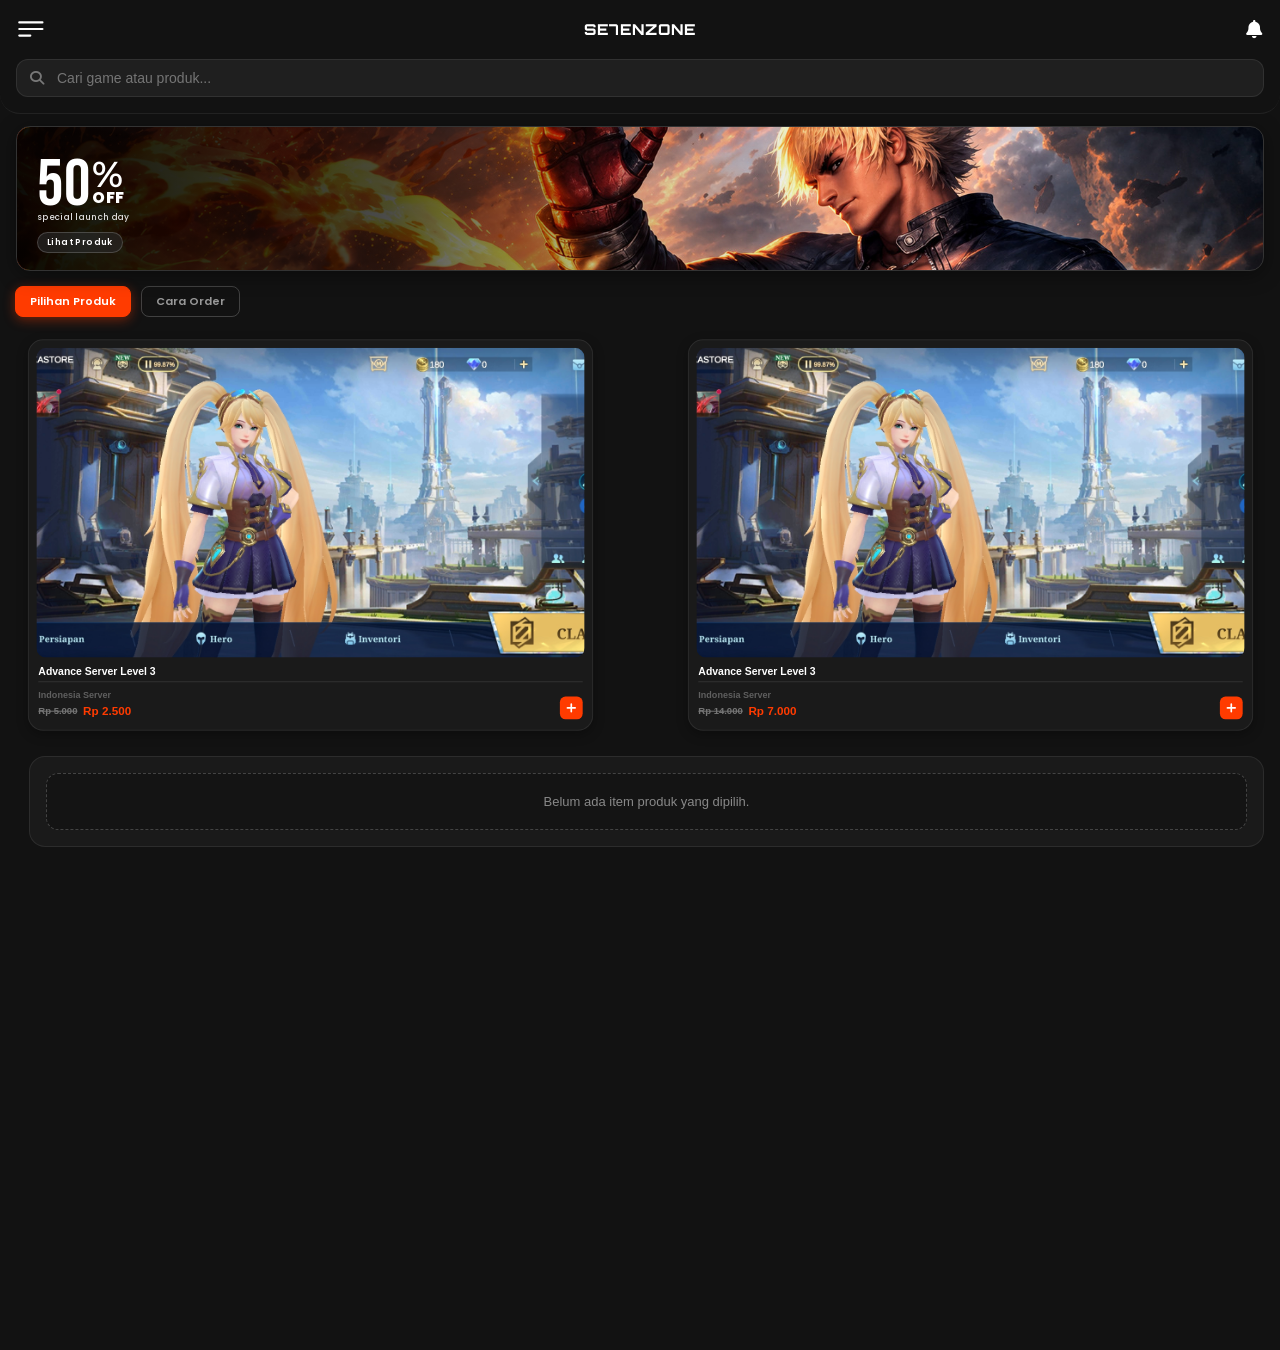
==== index.html @ 85c30677 "Update index.html" ====
<!DOCTYPE html>
<html lang="id">
<head>
    <meta charset="UTF-8">
    <meta name="viewport" content="width=device-width, initial-scale=1.0, maximum-scale=1.0, user-scalable=no">
    <title>SE7ENZONE</title>
    <link rel="stylesheet" href="style.css">
    <!-- FontAwesome hanya untuk ikon lonceng -->
    <link rel="stylesheet" href="https://cdnjs.cloudflare.com/ajax/libs/font-awesome/6.4.0/css/all.min.css">
    <link href="https://fonts.googleapis.com/css2?family=Orbitron:wght@600;800&display=swap" rel="stylesheet">
    <link rel="preconnect" href="https://fonts.googleapis.com">
    <link rel="preconnect" href="https://fonts.gstatic.com" crossorigin>
    <link href="https://fonts.googleapis.com/css2?family=Bebas+Neue&family=Poppins:wght@400;600;700;800&family=Montserrat:wght@500;600&display=swap" rel="stylesheet">
</head>
<body>

    <!-- Header Sticky -->
    <header class="header">
        <div style="display: flex; align-items: center; justify-content: space-between; width: 100%;">
        <!-- Ikon Garis Tiga Kustom -->
        <button class="custom-menu-btn" aria-label="Menu">
            <span class="line line-1"></span>
            <span class="line line-2"></span>
            <span class="line line-3"></span>
        </button>
        
        <!-- Judul Logo (opsional jika ingin ditaruh tengah, atau biarkan sesuai kode lama min) -->
            <span style="font-family: 'Orbitron', sans-serif; font-weight: 800; font-size: 15px; color: #ffffff; letter-spacing: 1px;">SE7ENZONE</span>
        
        <!-- Ikon Lonceng Notifikasi Kustom -->
            <a href="notifikasi.html" class="nav-icon-btn" aria-label="Notifikasi">
            <i class="fa-solid fa-bell"></i>
            </a>
        </div>

        <!-- Ikon Kolom Search Kustom -->
        <div class="search-container" style="margin-top: 12px; width: 100%; position: relative;">
            <i class="fa-solid fa-magnifying-glass" style="position: absolute; left: 14px; top: 50%; transform: translateY(-50%); color: #777777; font-size: 14px;"></i>
            <input type="text" placeholder="Cari game atau produk..." style="width: 100%; background-color: rgba(255, 255, 255, 0.06); border: 1px solid rgba(255, 255, 255, 0.08); border-radius: 12px; padding: 10px 14px 10px 40px; color: #ffffff; font-size: 14px; outline: none;">
        </div>
    </header>

        <!-- Bagian Banner Flash Sale Presisi Ala PixelLab -->
        <section class="flash-sale-section">
            <div class="flash-sale-banner">
                <div class="flash-left-content">
                    <div class="flash-sale-group">
                        <!-- Angka 30 Besar di Kiri -->
                        <span class="font-bebas">50</span>
                        <!-- Kolom Kanan untuk % dan OFF yang bertumpuk -->
                        <div class="flash-right-stack">
                            <span class="font-lemonmilk">%</span>
                            <span class="font-poppins-extrabold">OFF</span>
                        </div>
                    </div>
                    <div class="flash-sale-subtitle">special launch day</div>
                    <!-- Tombol Mungil Estetik Tanpa Panah -->
                    <a href="#" class="flash-action-btn">Lihat Produk</a>
                </div>
            </div>
        </section>

    <!-- Kumpulan Tombol Navigasi Kategori (Posisi di Kiri) -->
<div class="store-nav-tabs">
    <button class="nav-tab-btn active" onclick="switchTab(event, 'produk-section')">Pilihan Produk</button>
    <button class="nav-tab-btn" onclick="switchTab(event, 'order-section')">Cara Order</button>
</div>

<!-- Konten Tab Produk -->
<div id="produk-section" class="tab-content active-content">
    
    <!-- CARD PRODUK 1 -->
    <div class="product-single-container">
        <div class="product-card">
            <div class="product-img-wrapper">
                <img src="produk_sbg.jpg" alt="Produk">
            </div>
            <div class="product-info">
                <div class="product-title">Advance Server Level 3</div>
                <div class="product-support-text">Indonesia Server</div>
                <div class="product-bottom-row">
                    <div class="product-price-wrapper">
                        <span class="product-price-old">Rp 5.000</span>
                        <span class="product-price-current">Rp 2.500</span>
                    </div>
                    <button class="cart-btn">
                        <svg style="width: 14px; height: 14px; stroke: #ffffff;" viewBox="0 0 24 24" fill="none" stroke-width="3" stroke-linecap="round" stroke-linejoin="round">
                            <line x1="12" y1="5" x2="12" y2="19"></line>
                            <line x1="5" y1="12" x2="19" y2="12"></line>
                        </svg>
                    </button>
                </div>
            </div>
        </div>
    </div>

    <!-- CARD PRODUK 2 -->
    <div class="product-single-container">
        <div class="product-card">
            <div class="product-img-wrapper">
                <img src="produk_sbg.jpg" alt="Produk">
            </div>
            <div class="product-info">
                <div class="product-title">Advance Server Level 3</div>
                <div class="product-support-text">Indonesia Server</div>
                <div class="product-bottom-row">
                    <div class="product-price-wrapper">
                        <span class="product-price-old">Rp 14.000</span>
                        <span class="product-price-current">Rp 7.000</span>
                    </div>
                    <button class="cart-btn">
                        <svg style="width: 14px; height: 14px; stroke: #ffffff;" viewBox="0 0 24 24" fill="none" stroke-width="3" stroke-linecap="round" stroke-linejoin="round">
                            <line x1="12" y1="5" x2="12" y2="19"></line>
                            <line x1="5" y1="12" x2="19" y2="12"></line>
                        </svg>
                    </button>
                </div>
            </div>
        </div>
    </div>

      <!-- TEMPEL KARTU PEMBAYARAN DI SINI -->
     <div class="payment-card-container">
        <div id="paymentProductSlot" class="payment-slot-empty">
           <span>Belum ada item produk yang dipilih.</span>
        </div>
    </div>
 </div>
    
<div id="order-section" class="tab-content">
    <!-- Masukkan panduan cara order atau FAQ Moonton di sini -->
    <p style="color: #aaa; font-size: 12px; padding: 10px 0;">Panduan cara order dan login akun game...</p>
</div>
             
 <!-- BOTTOM SHEET KOSONGAN -->
    <div id="productBottomSheet" class="bottom-sheet">
    <div class="bottom-sheet-content">
        <div class="sheet-handle"></div>
        
            <!-- 1. Foto Utama Besar di Atas (Rasio 16:9) -->
            <div class="product-main-container">
                <img id="sheetMainImg" src="" alt="Foto Utama" class="product-main-img">
            </div>

            <!-- 2. Wadah Thumbnail Foto Kecil di Bawah -->
            <div id="sheetThumbnailsContainer" class="product-thumbs-container"></div>

            <!-- 3. Wadah Teks Detail Produk (Judul, Harga, dan Ulasan) -->
            <div class="sheet-details-container">
                <span id="sheetProductCategory" class="sheet-category"></span>
                <h3 id="sheetProductTitle" class="sheet-title"></h3>
                <div class="sheet-price-review-row">
                    <div class="sheet-price-wrapper">
                        <span id="sheetPriceCurrent" class="sheet-price-current"></span>
                        <span id="sheetPriceOld" class="sheet-price-old"></span>
                    </div>
                    <div class="sheet-review-wrapper">
                        <span class="sheet-star">★</span>
                        <span id="sheetRating" class="sheet-rating">4.9</span>
                        <span id="sheetReviewCount" class="sheet-review-count">(10K+ Review)</span>
                    </div>
                </div>
        
            <!-- Garis Pembatas -->
            <div class="product-divider"></div>

            <!-- Teks Deskripsi Produk -->
            <div class="sheet-description-container">
                <h4 class="sheet-desc-title">Deskripsi Produk</h4>
                <p id="sheetDescription" class="sheet-desc-text"></p>
            </div>
                 <button id="sheetAddToCartBtn" class="sheet-add-btn">CHECKOUT</button>
            </div>
        </div>
    </div>

    <script src="script.js"></script>
</body>
</html>
---- style.css ----
* {
    margin: 0;
    padding: 0;
    box-sizing: border-box;
    -webkit-tap-highlight-color: transparent;
}

body {
    background-color: #121212;
    min-height: 150vh;
}

/* Header Sticky dengan Border Tipis di Bawah */
.header {
    background-color: #121212;
    padding: 12px 16px 16px 16px;
    position: sticky;
    top: 0;
    z-index: 1000;
    border-bottom: 1px solid #222222;
    border-radius: 0 0 20px 20px;
    box-shadow: none;
}

/* Tombol Menu Garis Tiga (Kustom Tipis & Jarak Pas) */
.custom-menu-btn {
    background: transparent;
    border: none;
    cursor: pointer;
    padding: 4px 2px;
    display: flex;
    flex-direction: column;
    justify-content: space-between; /* Jarak antar garis otomatis lebih renggang */
    width: 26px;
    height: 22px; /* Tinggi kontainer disesuaikan agar tidak mepet */
    transform: scale(1.1); /* <-- Tambahkan baris ini untuk memperbesar ukuran ikon secara keseluruhan */
    transform-origin: left center; /* Menjaga posisi ikon tetap rapi di sebelah kiri */
}
.custom-menu-btn:active {
    opacity: 0.6;
}
.custom-menu-btn:active .line-1,
.custom-menu-btn:active .line-2,
.custom-menu-btn:active .line-3 {
    background-color: #ff3b00 !important;
}

/* Ketebalan garis dibuat tipis dan elegan */
.custom-menu-btn .line {
    display: block;
    height: 2.1px; 
    background-color: #ffffff;
    border-radius: 2px;
    transition: background-color 0.2s;
}

/* Garis 1 & 2 panjangnya sama penuh */
.custom-menu-btn .line-1,
.custom-menu-btn .line-2 {
    width: 23px; 
}

/* Garis 3 lebih pendek (setengahnya) */
.custom-menu-btn .line-3 {
    width: 12px; 
}

.custom-menu-btn:hover .line {
    background-color: #ff6600;
}

/* Ikon Lonceng di Kanan */
.nav-icon-btn {
    background: transparent;
    border: none;
    color: #ffffff;
    font-size: 18.5px;
    cursor: pointer;
    padding: 8px;
    margin-right: -6px;
    display: flex;
    align-items: center;
    justify-content: center;
    transition: color 0.2s;
    text-decoration: none;
}
.nav-icon-btn:active {
    opacity: 0.6;
    background-color: transparent; /* Pastikan background tetap transparan tanpa kotak abu-abu */
    color: #ff3b00 !important;
}

.nav-icon-btn:hover {
    color: #ff6600;
}

/* Efek saat search diklik */
.search-container input:focus {
    border-color: #ff6600 !important;
}

/* Gaya untuk tombol kembali di halaman khusus */
.nav-back-btn {
    background: transparent;
    border: none;
    color: #ffffff;
    font-size: 18.5px;
    cursor: pointer;
    padding: 8px;
    margin-left: -6px;
    display: flex;
    align-items: center;
    justify-content: center;
    transition: color 0.2s, opacity 0.2s;
    text-decoration: none;
}

.nav-back-btn:active {
    opacity: 0.6;
}

/* ==========================================================
   BANNER FLASH SALE PRESISI TINGGI ALA PIXELLAB
   ========================================================== */

.flash-sale-section {
    padding: 12px 16px;
    background-color: #121212;
}

.flash-sale-banner {
    position: relative;
    background-image: url('gskof_vhd.jpg');
    background-size: cover; 
    background-position: 82% 18%; 
    border: 1px solid #333333;
    border-radius: 14px;
    overflow: hidden;
    height: 145px;
    display: flex;
    align-items: center;
    box-shadow: 0 4px 20px rgba(0, 0, 0, 0.4);
    padding: 0 16px;
}

/* Efek Background Hitam Halus ditarik lebih ke kiri */
.flash-sale-banner::before {
    content: '';
    position: absolute;
    inset: 0;
    background: linear-gradient(90deg, 
        rgba(0, 0, 0, 0.95) 0%, 
        rgba(0, 0, 0, 0.7) 30%, 
        rgba(0, 0, 0, 0.15) 50%, 
        transparent 70%
    );
    z-index: 1;
}

/* Konten Teks di Sebelah Kiri Banner */
.flash-left-content {
    display: flex;
    flex-direction: column;
    justify-content: center;
    z-index: 2;
}

/* Grup Angka 30 dan Simbol % OFF */
.flash-sale-group {
    display: flex;
    align-items: flex-start;
    line-height: 1;
}

/* Gaya Teks Diskon "30" */
.font-bebas {
    font-family: 'Bebas Neue', sans-serif;
    font-size: 66px;
    color: #ffffff;
    letter-spacing: 1px;
    margin-left: 4px;
    position: relative;
    top: 10px;
}

/* Wadah Tumpukan % dan OFF di Kanan Angka 30 */
.flash-right-stack {
    display: flex;
    flex-direction: column;
    margin-left: 1px;
    justify-content: flex-start;
}

.font-lemonmilk {
    font-family: 'Montserrat', sans-serif;
    font-weight: 600;
    font-size: 36px;
    color: #ffffff;
    line-height: 0.9;
    position: relative;
    top: 15px;
}

.font-poppins-extrabold {
    font-family: 'Poppins', sans-serif;
    font-weight: 800;
    font-size: 16px;
    color: #ffffff;
    letter-spacing: 0.5px;
    position: relative;
    top: 15px;
}

.flash-sale-subtitle {
    font-family: 'Poppins', sans-serif;
    font-size: 8.5px;
    font-weight: 500;
    color: #e0e0e0;
    text-transform: lowercase;
    margin-top: 2px;
    margin-bottom: 8px;
    letter-spacing: 0.3px;
    margin-left: 4px;
}

/* Tombol Aksi: Minimalis, Kecil, dan Estetik Tanpa Panah */
.flash-action-btn {
    display: inline-flex;
    align-items: center;
    justify-content: center;
    background-color: rgba(40, 40, 40, 0.65);
    backdrop-filter: blur(4px);
    -webkit-backdrop-filter: blur(4px);
    border: 1px solid rgba(255, 255, 255, 0.18);
    color: #ffffff;
    font-family: 'Poppins', sans-serif;
    font-size: 8.5px;
    font-weight: 600;
    padding: 3px 9px;
    border-radius: 15px;
    text-decoration: none;
    transition: all 0.2s ease;
    width: fit-content;
    letter-spacing: 0.4px;
    margin-left: 4px;
}

.flash-action-btn:active {
    background-color: rgba(60, 60, 60, 0.85);
    transform: scale(0.96);
}

/* Animasi Background Hidup: Halus, Minimalis, Tidak Terlalu Jauh Gesernya */
@keyframes livingBackgroundOnly {
    0% {
        background-position: right 0px bottom -20px; /* Posisi dasar stabil di bawah */
        filter: brightness(1) contrast(1);
    }
    30% {
        background-position: right -1px bottom -19px; /* Geser tipis banget ke kanan & sedikit turun */
        filter: brightness(1.08) contrast(1.03);
    }
    60% {
        background-position: right 0px bottom -17px; /* Geser tipis banget ke atas */
        filter: brightness(1.04) contrast(1.01);
    }
    100% {
        background-position: right 0px bottom -20px; /* Kembali ke posisi semula dengan mulus */
        filter: brightness(1) contrast(1);
    }
}

/* Terapkan animasi HANYA pada background banner */
.flash-sale-banner {
    animation: livingBackgroundOnly 8s ease-in-out infinite; /* Durasi diperlambat jadi 8 detik biar makin anggun & halus */
}

/* KUNCI MATI TOTAL SEMUA TEKS DAN TOMBOL DI DALAMNYA */
.flash-sale-group,
.flash-sale-subtitle,
.flash-action-btn {
    animation: none !important;
    transform: none !important;
    position: relative;
    z-index: 2;
}

/* ========================================== */
/* GAYA TOMBOL NAVIGASI TAB KATEGORI (BARU)    */
/* ========================================== */

/* Container Tombol Navigasi Tab */
.store-nav-tabs {
    display: flex;
    gap: 10px;
    justify-content: flex-start;
    margin-top: 3px;
    margin-bottom: 12px;
    width: 100%;
    padding-left: 15px; /* Supaya sejajar rapi dengan banner */
}

/* Gaya Dasar Tombol (Mode Off - Bersih Seketika Tanpa Sisa Bayangan) */
.nav-tab-btn {
    background-color: transparent;
    border: 1px solid rgba(255, 255, 255, 0.2);
    color: #999999;
    font-family: 'Poppins', sans-serif;
    font-size: 11px;
    font-weight: 600;
    padding: 6px 14px;
    border-radius: 8px;
    cursor: pointer;
    box-shadow: none;
    /* Kita matikan transisi warna/background saat off agar langsung bersih seketika */
    transition: none; 
}

/* Gaya Tombol Saat Aktif (Warna Merah Cabai Menyala) */
.nav-tab-btn.active {
    background-color: #ff3b00; /* Merah cabai pekat */
    color: #ffffff;            /* Teks putih bersih */
    border: 1px solid #ff3b00; /* Border merah cabai tegas */
    box-shadow: 0 3px 12px rgba(255, 59, 0, 0.4); /* Efek glow */
    /* Berikan sedikit transisi halus HANYA saat tombolnya di-klik aktif */
    transition: background-color 0.2s ease, border-color 0.2s ease, box-shadow 0.2s ease;
}

/* Pengaturan Konten Tab (Sembunyikan yang tidak aktif) */
.tab-content {
    display: none;
    opacity: 0;
    transition: opacity 0.3s ease-in-out;
    padding-left: 13px; /* Supaya teks kontennya sejajar rapi */
}

.tab-content.active-content {
    display: block;
    opacity: 1;
}

/* ================================================= */
/* DESAIN 1 CARD PRODUK TUNGGAL (BERSIH & RAPI)       */
/* ================================================= */

/* Wadah card tunggal di sisi kiri */
.product-single-container {
    padding: 0;
    width: 47%;
    box-sizing: border-box;
    transform: scale(0.95);
}

/* Menggeser khusus card produk kedua ke kiri */
.product-single-container:nth-child(2) {
    position: relative;
    right: 12px;
}

#produk-section {
    display: flex;
    flex-wrap: wrap;
    justify-content: space-between;
}

/* Desain Utama Card */
.product-card {
    background-color: #1a1a1a;
    border: 1px solid rgba(255, 255, 255, 0.08);
    border-radius: 16px;
    overflow: hidden;
    display: flex;
    flex-direction: column;
    box-shadow: 0 4px 12px rgba(0, 0, 0, 0.3);
}

/* Pembungkus Gambar dengan Celah di Atas, Kiri, Kanan */
.product-img-wrapper {
    position: relative;
    width: 100%;
    aspect-ratio: 16 / 9;
    padding: 8px 8px 0 8px;
    box-sizing: border-box;
}

.product-img-wrapper img {
    width: 100%;
    height: 100%;
    object-fit: cover;
    border-radius: 10px;
}

/* Area Teks & Tombol di Bawah */
.product-info {
    padding: 8px 10px 11px 10px;
    display: flex;
    flex-direction: column;
    gap: 4px;
}

/* Judul Produk (Font Standar Sistem & Tidak Tebal) */
.product-title {
    font-family: -apple-system, BlinkMacSystemFont, "Segoe UI", Roboto, Helvetica, Arial, sans-serif;
    font-size: 11px;
    font-weight: 655;
    color: #ffffff;
    white-space: nowrap;
    overflow: hidden;
    text-overflow: ellipsis;
    /* Tambahan kode pembatas seperlunya: */
    padding-bottom: 5px;
    border-bottom: 1px solid rgba(255, 255, 255, 0.1);
}

.product-support-text {
    font-family: -apple-system, BlinkMacSystemFont, "Segoe UI", Roboto, Helvetica, Arial, sans-serif;
    font-size: 9.5px;
    font-weight: 555;
    color: rgba(255, 255, 255, 0.3);
    margin-top: 4px;
    margin-bottom: -3px;
}

/* Harga Coret & Harga Diskon */
.product-price-wrapper {
    display: flex;
    align-items: center;
    gap: 6px;
    margin-top: 6px;
}

.product-price-old {
    font-family: -apple-system, BlinkMacSystemFont, "Segoe UI", Roboto, Helvetica, Arial, sans-serif;
    font-size: 10px;
    color: #ffffff !important;
    opacity: 0.4;
    text-decoration: line-through;
    font-weight: 555;
}

.product-price-current {
    font-family: -apple-system, BlinkMacSystemFont, "Segoe UI", Roboto, Helvetica, Arial, sans-serif;
    font-size: 12.3px;
    font-weight: 655;
    color: #ff3b00;
}

/* --- Tombol Plus (+) & Tata Letak Bawah --- */
.product-bottom-row {
    display: flex;
    align-items: center;
    justify-content: space-between;
    margin-top: -5px;
}

.cart-btn {
    background-color: #ff3b00; /* Warna merah cabai SE7ENZONE */
    border: none;
    border-radius: 6px;
    width: 24px;
    height: 24px;
    display: flex;
    align-items: center;
    justify-content: center;
    cursor: pointer;
    padding: 0;
}

.cart-btn:active {
    transform: scale(0.92);
}

/* --- BACKDROP GELAP BLUR HALUS & BOTTOM SHEET KOSONGAN --- */
.bottom-sheet {
    position: fixed;
    top: 0;
    left: 0;
    width: 100%;
    height: 100%;
    background-color: rgba(0, 0, 0, 0.5);
    backdrop-filter: blur(4px);
    -webkit-backdrop-filter: blur(4px);
    z-index: 9999;
    
    display: flex;
    align-items: flex-end;
    visibility: hidden;
    opacity: 0;
    transition: opacity 0.3s ease, visibility 0.3s ease;
}

.bottom-sheet.active {
    visibility: visible;
    opacity: 1;
}

.bottom-sheet-content {
    width: 100%;
    max-height: 85vh;
    background-color: #1a1a1a;
    border-top-left-radius: 20px;
    border-top-right-radius: 20px;
    padding: 16px 20px 30px 20px;
    box-sizing: border-box;
    box-shadow: 0 -5px 20px rgba(0, 0, 0, 0.5);
    
    transform: translateY(100%);
    transition: transform 0.3s cubic-bezier(0.1, 0.9, 0.2, 1);
}

.bottom-sheet.active .bottom-sheet-content {
    transform: translateY(0);
}

.sheet-handle {
    width: 40px;
    height: 4px;
    background-color: rgba(255, 255, 255, 0.3);
    border-radius: 2px;
    margin: 0 auto 16px auto;
}

/* --- CSS GALERI FOTO BOTTOM SHEET --- */

/* Wadah Foto Utama Besar (Rasio 16:9) */
.product-main-container {
    width: 100%;
    aspect-ratio: 16 / 9;
    border-radius: 12px;
    overflow: hidden;
    background-color: #121212;
    margin-bottom: 12px;
}

.product-main-img {
    width: 100%;
    height: 100%;
    object-fit: cover;
    display: block;
}

/* Wadah Deretan Thumbnail Kecil di Bawah */
.product-thumbs-container {
    display: flex;
    gap: 6px;
    overflow-x: auto;
    padding-bottom: 4px;
}

/* Styling Tombol Thumbnail Kecil (Persegi 1:1) */
.thumb-img {
    width: 55px;
    height: 55px;
    aspect-ratio: 1 / 1;
    border-radius: 8px;
    object-fit: cover;
    cursor: pointer;
    opacity: 0.6;
    border: 2px solid transparent;
    transition: all 0.2s ease;
    background-color: #121212;
    flex-shrink: 0;
}

/* Efek Ketika Thumbnail Dipilih/Aktif */
.thumb-img.active {
    opacity: 1;
    border: 1.5px solid #ff3b00;
}

/* --- CSS DETAIL PRODUK DI BOTTOM SHEET --- */
.sheet-details-container {
    margin-top: 10px;
    font-family: -apple-system, BlinkMacSystemFont, "Segoe UI", Roboto, Helvetica, Arial, sans-serif;
}

.sheet-category {
    font-size: 12px;
    color: #888888;
    opacity: 0.5;
    font-weight: 525;
    display: block;
    margin-bottom: 4px;
}

.sheet-title {
    font-size: 16px;
    font-weight: 600;
    color: #ffffff;
    margin: 0 0 8px 0;
    line-height: 1.3;
}

.sheet-price-review-row {
    display: flex;
    justify-content: space-between;
    align-items: center;
    margin-top: 5px;
}

.sheet-price-wrapper {
    display: flex;
    align-items: center;
    gap: 8px;
}

.sheet-price-current {
    font-size: 16px;
    font-weight: 700;
    color: #ff3b00;
}

.sheet-price-old {
    font-size: 12px;
    color: #888888;
    opacity: 0.5;
    text-decoration: line-through;
    font-weight: 600;
}

.sheet-review-wrapper {
    display: flex;
    align-items: center;
    gap: 4px;
}

.sheet-star {
    color: #ffc107;
    font-size: 14px;
    display: inline-flex;
    align-items: center;
    position: relative; /* KUNCI UTAMA */
    top: -1.5px;          /* Menggeser ikon bintang ke atas (bisa dicoba -1px atau -2px) */
}

.sheet-rating {
    font-size: 13px;
    font-weight: 600;
    color: #ffffff;
    line-height: 1;
}

.sheet-review-count {
    font-size: 12px;
    color: #888888;
    font-weight: 500;
    line-height: 1;
}

/* Garis Pembatas Pemisah Antara Informasi Produk dan Deskripsi */
.product-divider {
    width: 100%;
    height: 1px;
    background-color: rgba(255, 255, 255, 0.15); /* Garis abu-abu tipis transparan */
    margin: 14px 0; /* Jarak atas dan bawah garis */
}

/* Styling Kontainer Deskripsi Produk */
.sheet-description-container {
    margin-top: 14px;
}

.sheet-desc-title {
    font-size: 14px;
    font-weight: 600;
    color: #ffffff;
    margin-bottom: 6px;
}

.sheet-desc-text {
    font-size: 13px;
    color: #aaaaaa;
    line-height: 1.5;
}

/* Gaya untuk Tombol Tambahkan di Bottom Sheet */
.sheet-add-btn {
    display: block;
    width: 100%;
    margin-top: 16px;
    padding: 14px 20px;
    background-color: #ff3b00; /* Warna oranye khas TUMBASAKUN */
    color: #ffffff;
    font-size: 14px;
    font-weight: bold;
    text-align: center;
    border: none;
    border-radius: 12px;
    cursor: pointer;
    transition: background-color 0.2s ease, transform 0.1s ease;
}

.sheet-add-btn:active {
    transform: scale(0.98);
    background-color: #e03400;
}

/* Gaya Card Form Pembayaran */
.payment-card-container {
    width: calc(100% - 32px);
    margin: 16px auto 0 auto;
    padding: 16px;
    background-color: #1a1a1a;
    border-radius: 16px;
    border: 1px solid rgba(255, 255, 255, 0.08);
}

/* Kotak Kosong Bergaris Putus-putus */
.payment-slot-empty {
    width: 100%;
    padding: 20px 12px;
    border: 1.5px dashed rgba(255, 255, 255, 0.2);
    border-radius: 12px;
    text-align: center;
    color: #888888;
    font-size: 13px;
    background-color: rgba(0, 0, 0, 0.2);
    font-family: -apple-system, BlinkMacSystemFont, "Segoe UI", Roboto, Helvetica, Arial, sans-serif;
}
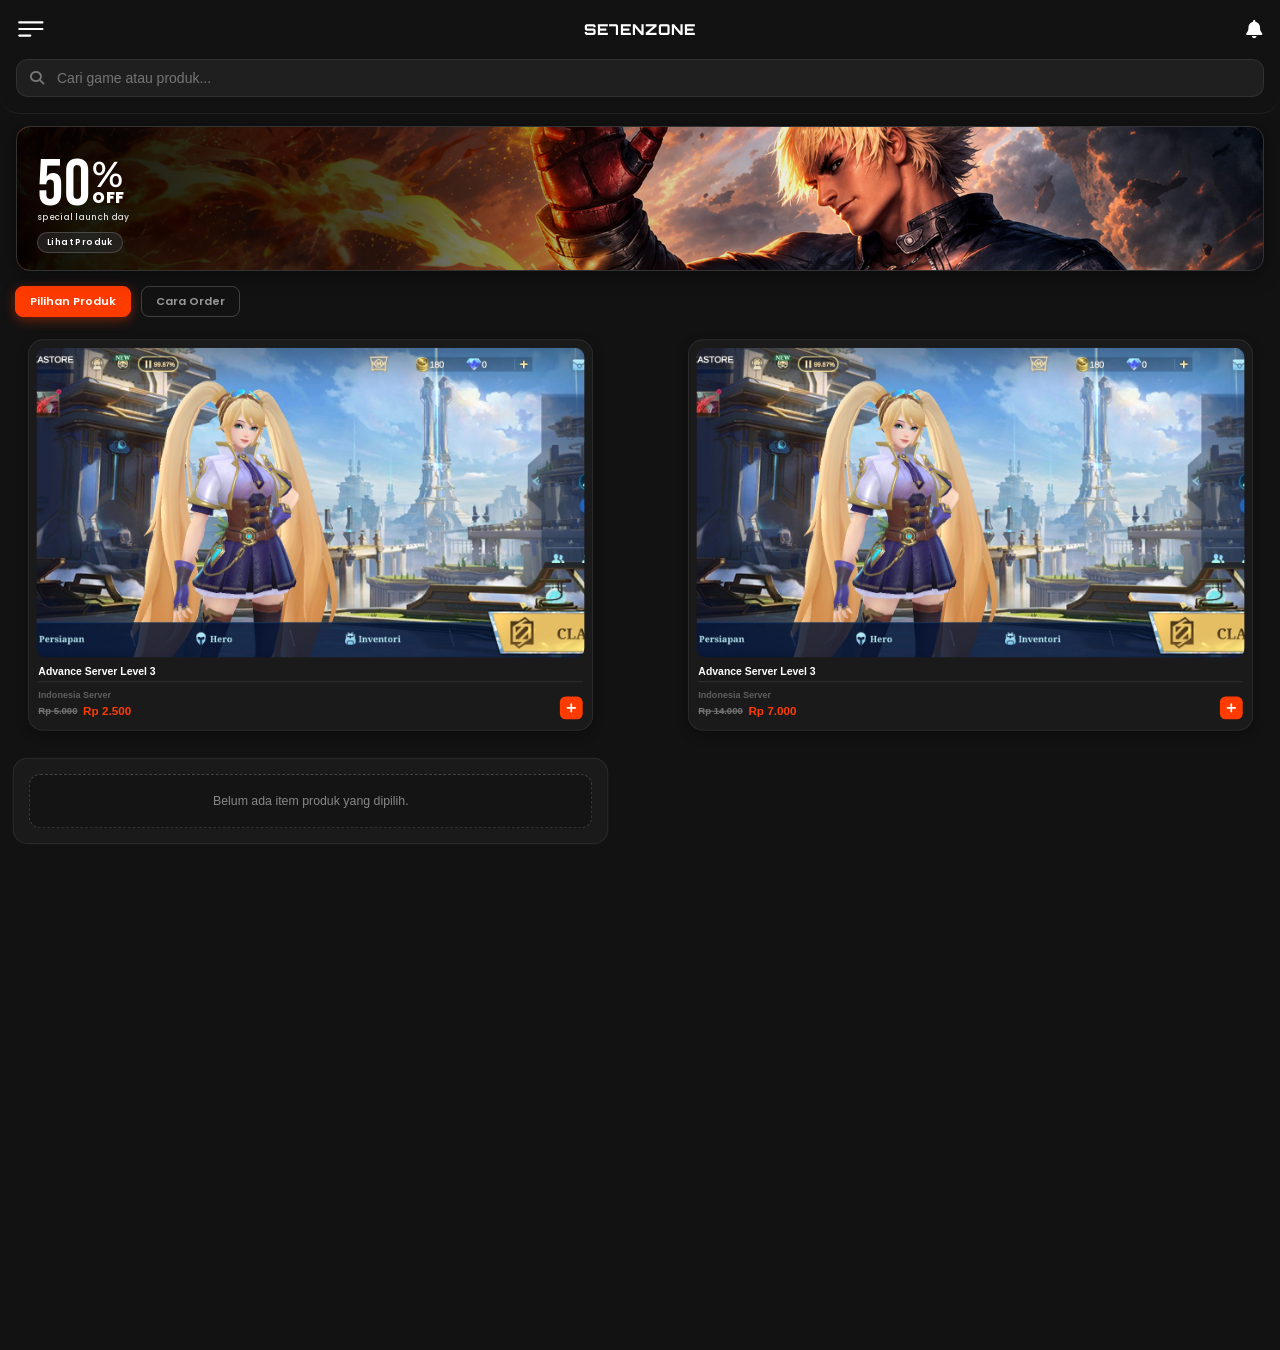
==== commit 59cb6985: "Update index.html" ====
--- a/index.html
+++ b/index.html
@@ -119,13 +119,15 @@
         </div>
     </div>
 
-      <!-- TEMPEL KARTU PEMBAYARAN DI SINI -->
-     <div class="payment-card-container">
-        <div id="paymentProductSlot" class="payment-slot-empty">
-           <span>Belum ada item produk yang dipilih.</span>
+            <!-- TEMPEL KARTU PEMBAYARAN DI SINI -->
+     <div class="product-single-container">
+         <div class="payment-card-container">
+            <div id="paymentProductSlot" class="payment-slot-empty">
+               <span>Belum ada item produk yang dipilih.</span>
+            </div>
         </div>
     </div>
- </div>
+</div>
     
 <div id="order-section" class="tab-content">
     <!-- Masukkan panduan cara order atau FAQ Moonton di sini -->
--- a/style.css
+++ b/style.css
@@ -697,12 +697,16 @@
 
 /* Gaya Card Form Pembayaran */
 .payment-card-container {
-    width: calc(100% - 32px);
-    margin: 16px auto 0 auto;
-    padding: 16px;
+    width: calc(100% + 32px) !important;
+    max-width: none !important;
+    margin-left: -16px !important;
+    margin-right: -16px !important;
+    margin-top: 16px !important;
+    padding: 16px !important;
     background-color: #1a1a1a;
     border-radius: 16px;
     border: 1px solid rgba(255, 255, 255, 0.08);
+    box-sizing: border-box !important;
 }
 
 /* Kotak Kosong Bergaris Putus-putus */
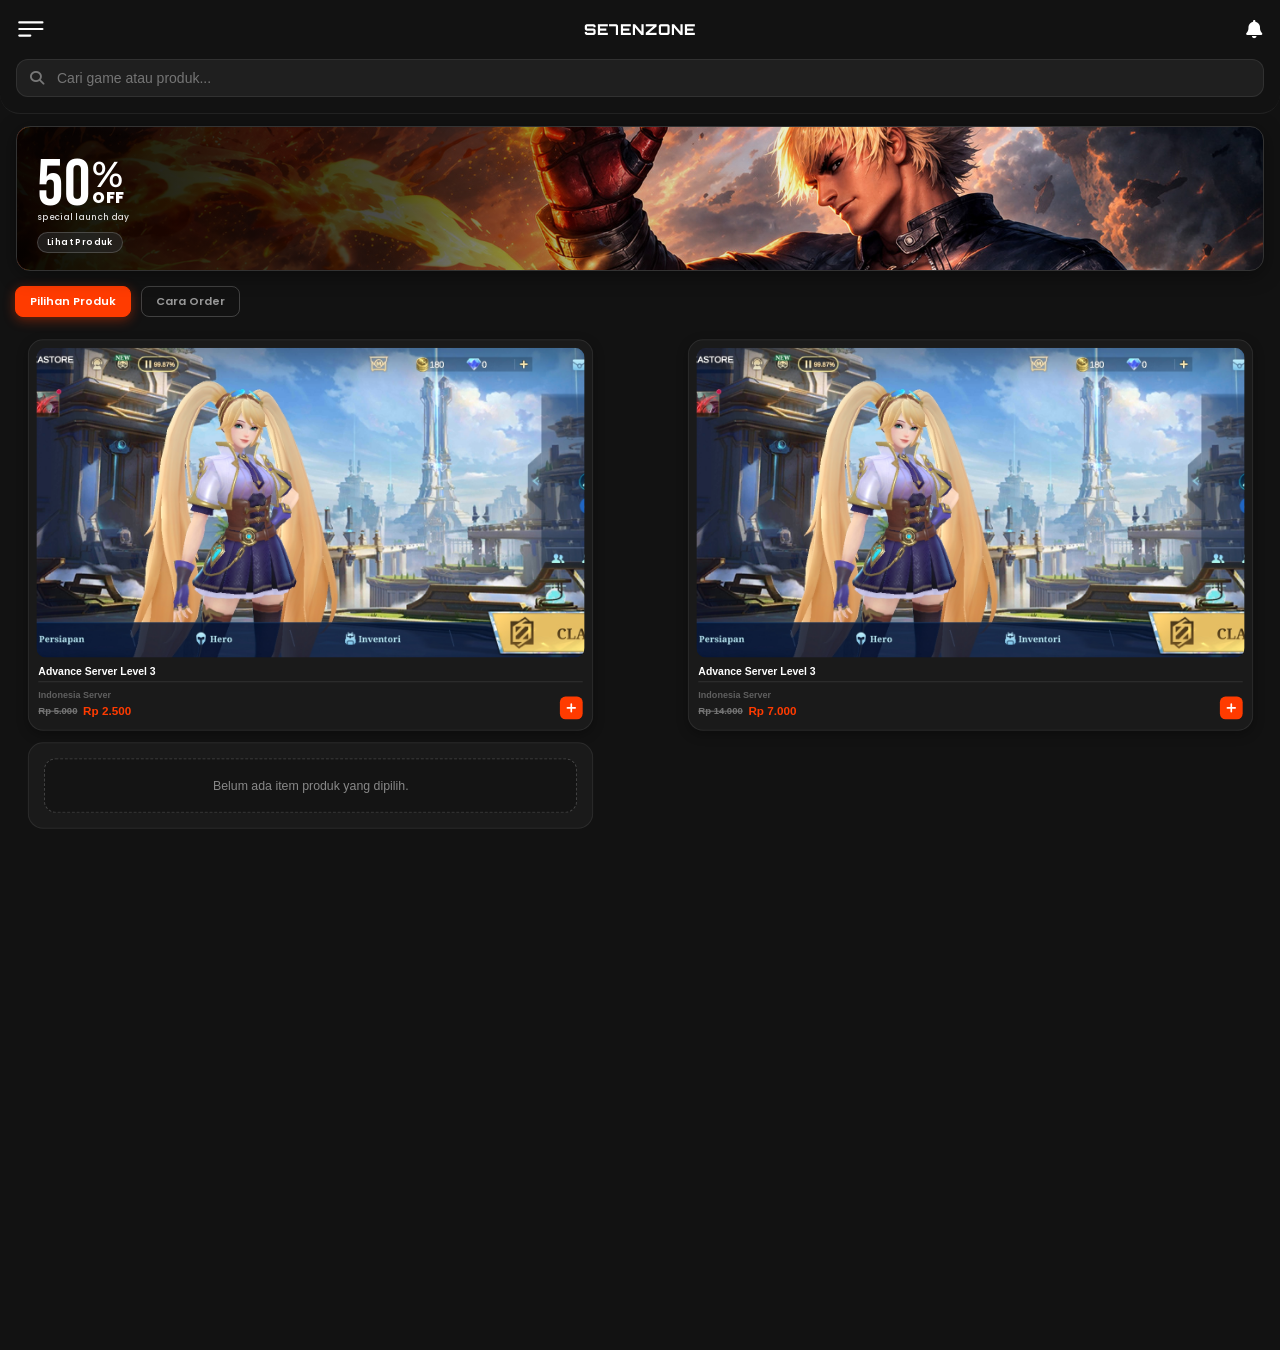
==== commit ac9c8e5b: "Update index.html" ====
--- a/index.html
+++ b/index.html
@@ -128,6 +128,7 @@
         </div>
     </div>
 </div>
+
     
 <div id="order-section" class="tab-content">
     <!-- Masukkan panduan cara order atau FAQ Moonton di sini -->
--- a/style.css
+++ b/style.css
@@ -697,16 +697,13 @@
 
 /* Gaya Card Form Pembayaran */
 .payment-card-container {
-    width: calc(100% + 32px) !important;
-    max-width: none !important;
-    margin-left: -16px !important;
-    margin-right: -16px !important;
-    margin-top: 16px !important;
-    padding: 16px !important;
+    width: 100%;
+    margin: 0;
+    padding: 16px;
     background-color: #1a1a1a;
     border-radius: 16px;
     border: 1px solid rgba(255, 255, 255, 0.08);
-    box-sizing: border-box !important;
+    box-sizing: border-box;
 }
 
 /* Kotak Kosong Bergaris Putus-putus */
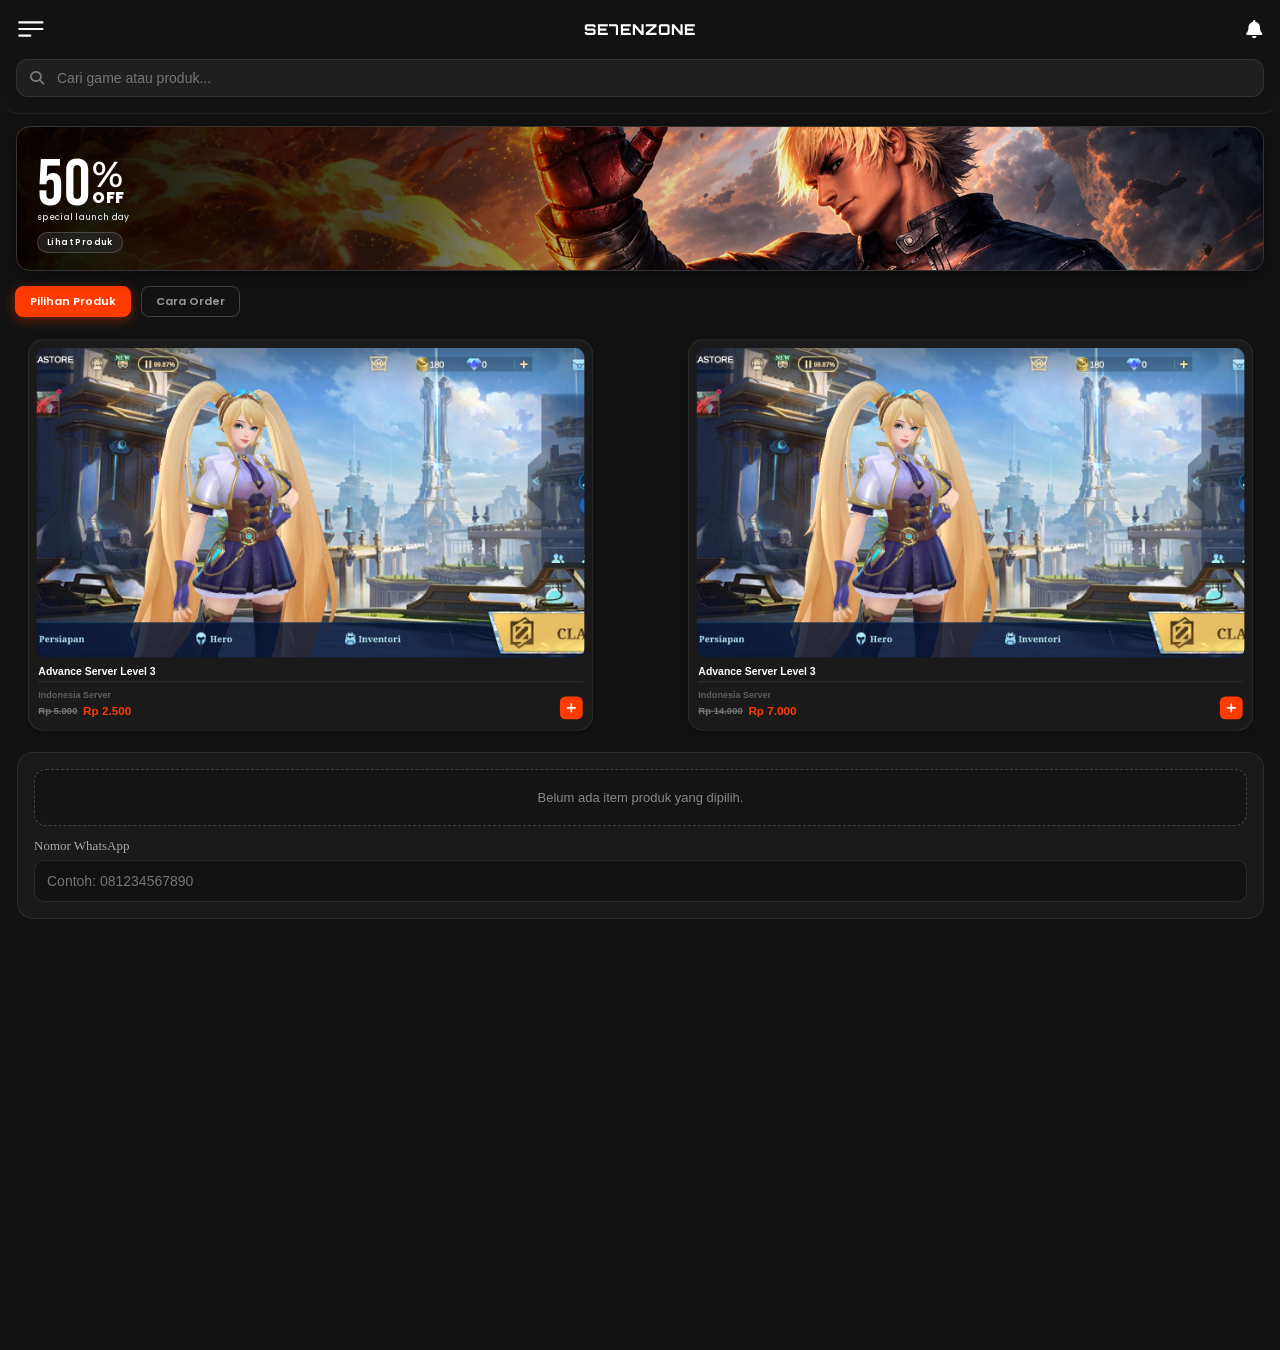
==== commit 276367e3: "Update index.html" ====
--- a/index.html
+++ b/index.html
@@ -125,6 +125,10 @@
             <div id="paymentProductSlot" class="payment-slot-empty">
                <span>Belum ada item produk yang dipilih.</span>
             </div>
+             <div class="whatsapp-input-container">
+             <label for="whatsapp-number">Nomor WhatsApp</label>
+             <input type="tel" id="whatsapp-number" placeholder="Contoh: 081234567890" />
+             </div>
         </div>
     </div>
 </div>
--- a/style.css
+++ b/style.css
@@ -699,13 +699,21 @@
 .payment-card-container {
     width: 100%;
     margin: 0;
+    margin-right: 12px;
     padding: 16px;
     background-color: #1a1a1a;
     border-radius: 16px;
     border: 1px solid rgba(255, 255, 255, 0.08);
     box-sizing: border-box;
 }
-
+/* Override agar card form pembayaran melebar penuh */
+#produk-section > .product-single-container:last-child {
+    width: 100% !important;
+    max-width: 100% !important;
+    transform: none !important;
+    margin: 12px 16px 0 4px !important; /* <-- Tambahkan persis baris ini */
+    box-sizing: border-box !important;
+}
 /* Kotak Kosong Bergaris Putus-putus */
 .payment-slot-empty {
     width: 100%;
@@ -718,4 +726,26 @@
     background-color: rgba(0, 0, 0, 0.2);
     font-family: -apple-system, BlinkMacSystemFont, "Segoe UI", Roboto, Helvetica, Arial, sans-serif;
 }
-
+/* Gaya untuk Kolom Input WhatsApp */
+.whatsapp-input-container {
+    margin-top: 12px;
+}
+
+.whatsapp-input-container label {
+    display: block;
+    font-size: 13px;
+    color: #aaaaaa;
+    margin-bottom: 6px;
+}
+
+.whatsapp-input-container input {
+    width: 100%;
+    padding: 12px;
+    background-color: #111111;
+    border: 1px solid rgba(255, 255, 255, 0.1);
+    border-radius: 10px;
+    color: #ffffff;
+    font-size: 14px;
+    box-sizing: border-box;
+}
+
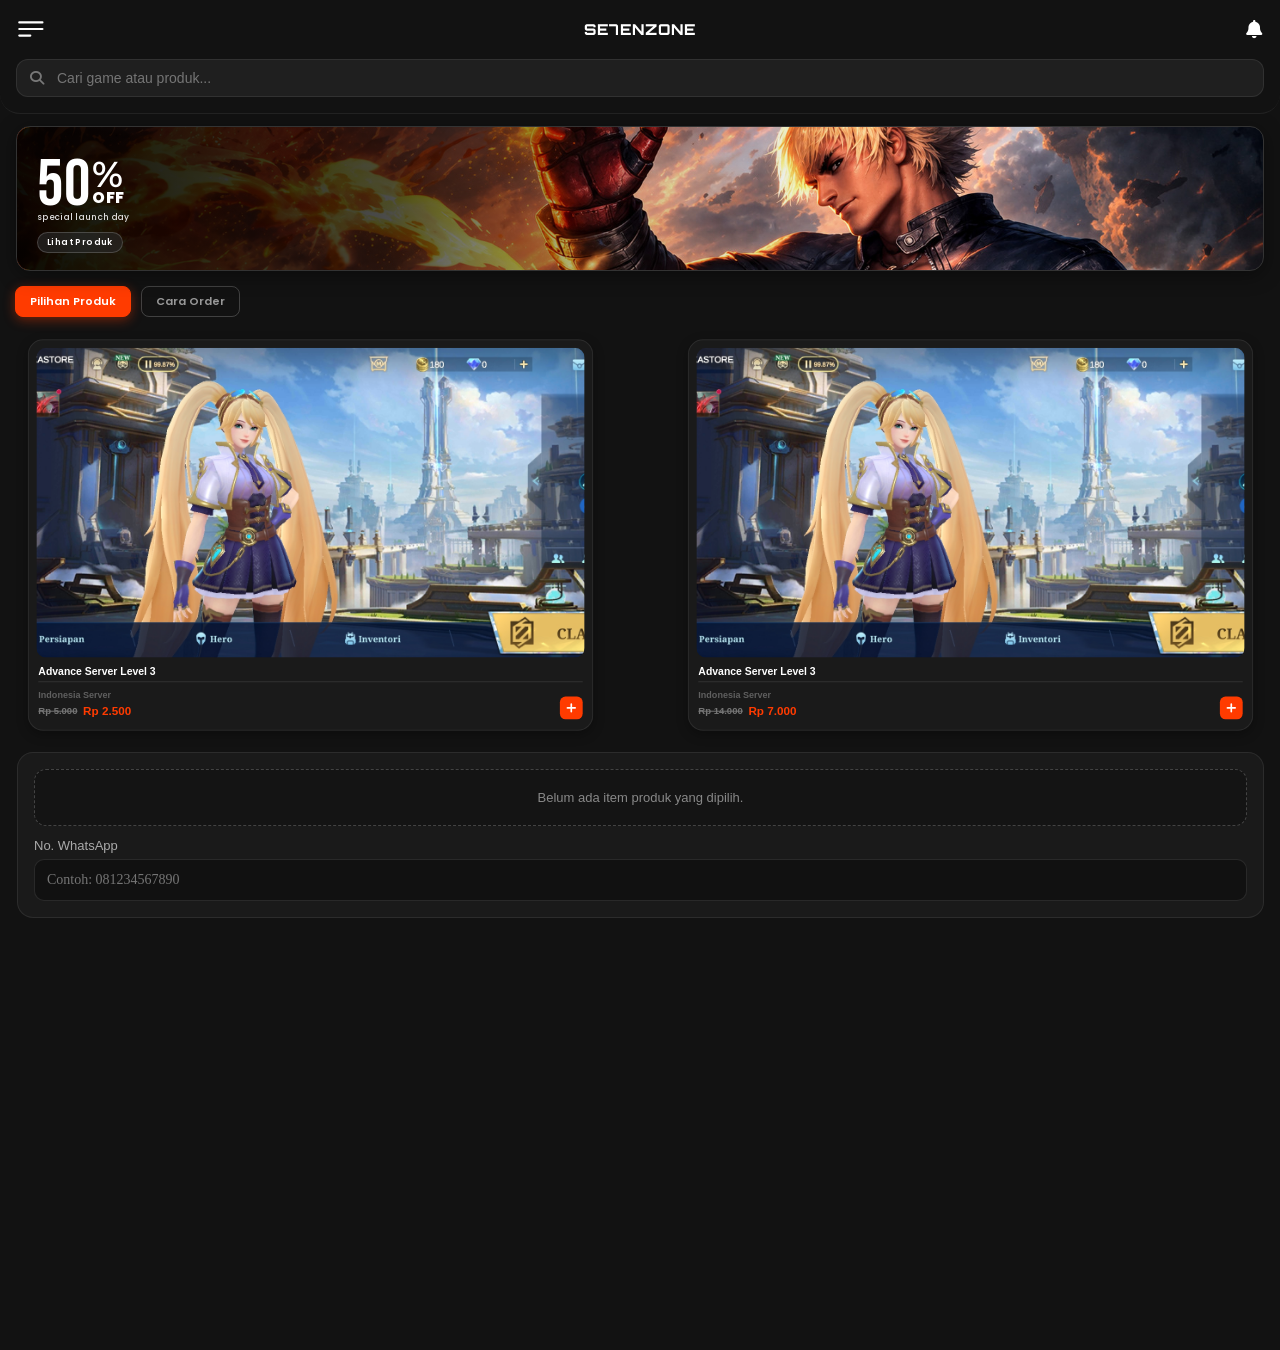
==== commit abff27bc: "Update index.html" ====
--- a/index.html
+++ b/index.html
@@ -126,7 +126,7 @@
                <span>Belum ada item produk yang dipilih.</span>
             </div>
              <div class="whatsapp-input-container">
-             <label for="whatsapp-number">Nomor WhatsApp</label>
+             <label for="whatsapp-number">No. WhatsApp</label>
              <input type="tel" id="whatsapp-number" placeholder="Contoh: 081234567890" />
              </div>
         </div>
--- a/style.css
+++ b/style.css
@@ -726,6 +726,7 @@
     background-color: rgba(0, 0, 0, 0.2);
     font-family: -apple-system, BlinkMacSystemFont, "Segoe UI", Roboto, Helvetica, Arial, sans-serif;
 }
+
 /* Gaya untuk Kolom Input WhatsApp */
 .whatsapp-input-container {
     margin-top: 12px;
@@ -736,6 +737,8 @@
     font-size: 13px;
     color: #aaaaaa;
     margin-bottom: 6px;
+    font-family: -apple-system, BlinkMacSystemFont, "Segoe UI", Roboto, Helvetica, Arial, sans-serif;
+    font-weight: 500;
 }
 
 .whatsapp-input-container input {
@@ -747,5 +750,11 @@
     color: #ffffff;
     font-size: 14px;
     box-sizing: border-box;
-}
-
+    font-family: inherit;
+}
+
+/* Saat kolom input dipencet/fokus */
+.whatsapp-input-container input:focus {
+    outline: none;
+    border-color: #ff3b00 !important;
+}
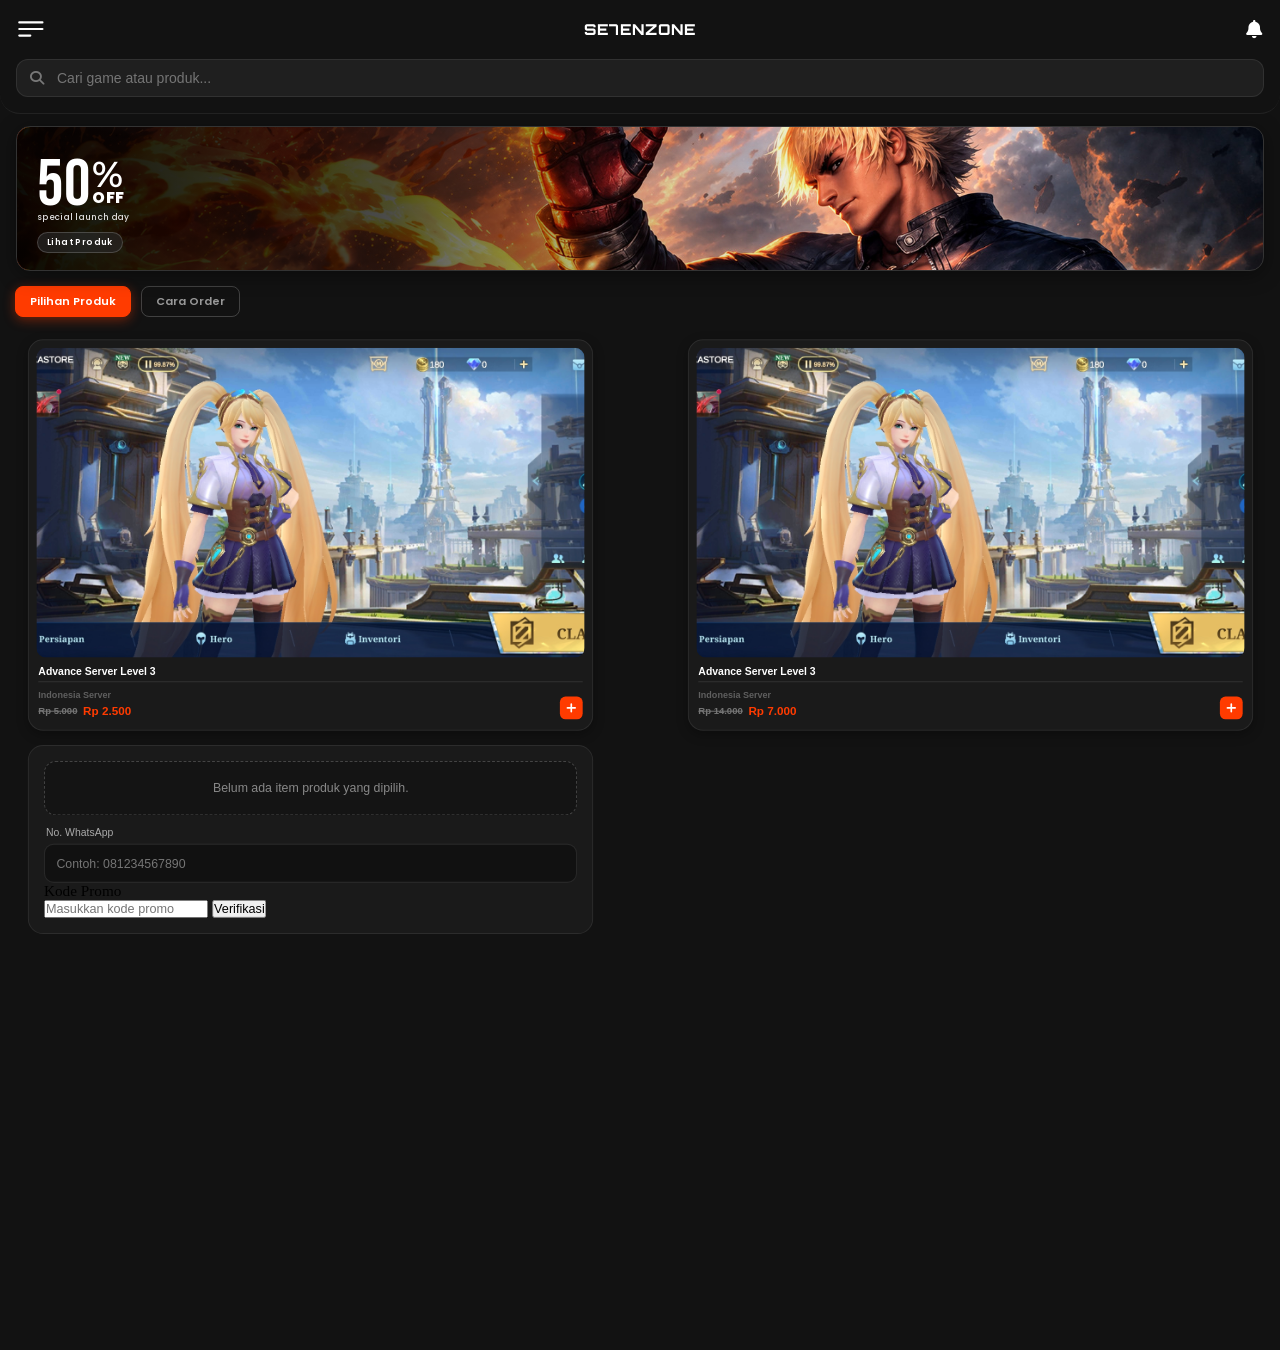
==== commit 5d83da41: "Update index.html" ====
--- a/index.html
+++ b/index.html
@@ -129,10 +129,17 @@
              <label for="whatsapp-number">No. WhatsApp</label>
              <input type="tel" id="whatsapp-number" placeholder="Contoh: 081234567890" />
              </div>
-        </div>
-    </div>
-</div>
+             <div class="promo-input-container">
+             <label for="promo-code">Kode Promo</label>
+             <div class="promo-flex-wrapper">
+             <input type="text" id="promo-code" placeholder="Masukkan kode promo" />
+             <button type="button" class="promo-btn">Verifikasi</button>
+             </div>
+          </div>
 
+      </div>
+   </div>
+    
     
 <div id="order-section" class="tab-content">
     <!-- Masukkan panduan cara order atau FAQ Moonton di sini -->
--- a/style.css
+++ b/style.css
@@ -734,27 +734,30 @@
 
 .whatsapp-input-container label {
     display: block;
-    font-size: 13px;
-    color: #aaaaaa;
-    margin-bottom: 6px;
-    font-family: -apple-system, BlinkMacSystemFont, "Segoe UI", Roboto, Helvetica, Arial, sans-serif;
-    font-weight: 500;
+    font-size: 11px !important; /* <-- Ukuran diperkecil dari 13px jadi 11px */
+    color: #aaaaaa !important;
+    margin-bottom: 6px !important;
+    padding-left: 2px !important;
+    font-family: -apple-system, BlinkMacSystemFont, "Segoe UI", Roboto, Helvetica, Arial, sans-serif !important;
+    font-style: normal !important;
+    font-weight: 525 !important;
 }
 
 .whatsapp-input-container input {
-    width: 100%;
-    padding: 12px;
-    background-color: #111111;
-    border: 1px solid rgba(255, 255, 255, 0.1);
-    border-radius: 10px;
-    color: #ffffff;
-    font-size: 14px;
-    box-sizing: border-box;
-    font-family: inherit;
+    width: 100% !important;
+    padding: 12px !important;
+    background-color: #111111 !important;
+    border: 1px solid rgba(255, 255, 255, 0.1) !important;
+    border-radius: 10px !important;
+    color: #ffffff !important;
+    font-size: 13px !important;
+    box-sizing: border-box !important;
+    font-family: -apple-system, BlinkMacSystemFont, "Segoe UI", Roboto, Helvetica, Arial, sans-serif !important; /* <-- Memaksa font standar di dalam kotak input */
+    font-style: normal !important;
 }
 
 /* Saat kolom input dipencet/fokus */
 .whatsapp-input-container input:focus {
-    outline: none;
+    outline: none !important;
     border-color: #ff3b00 !important;
 }
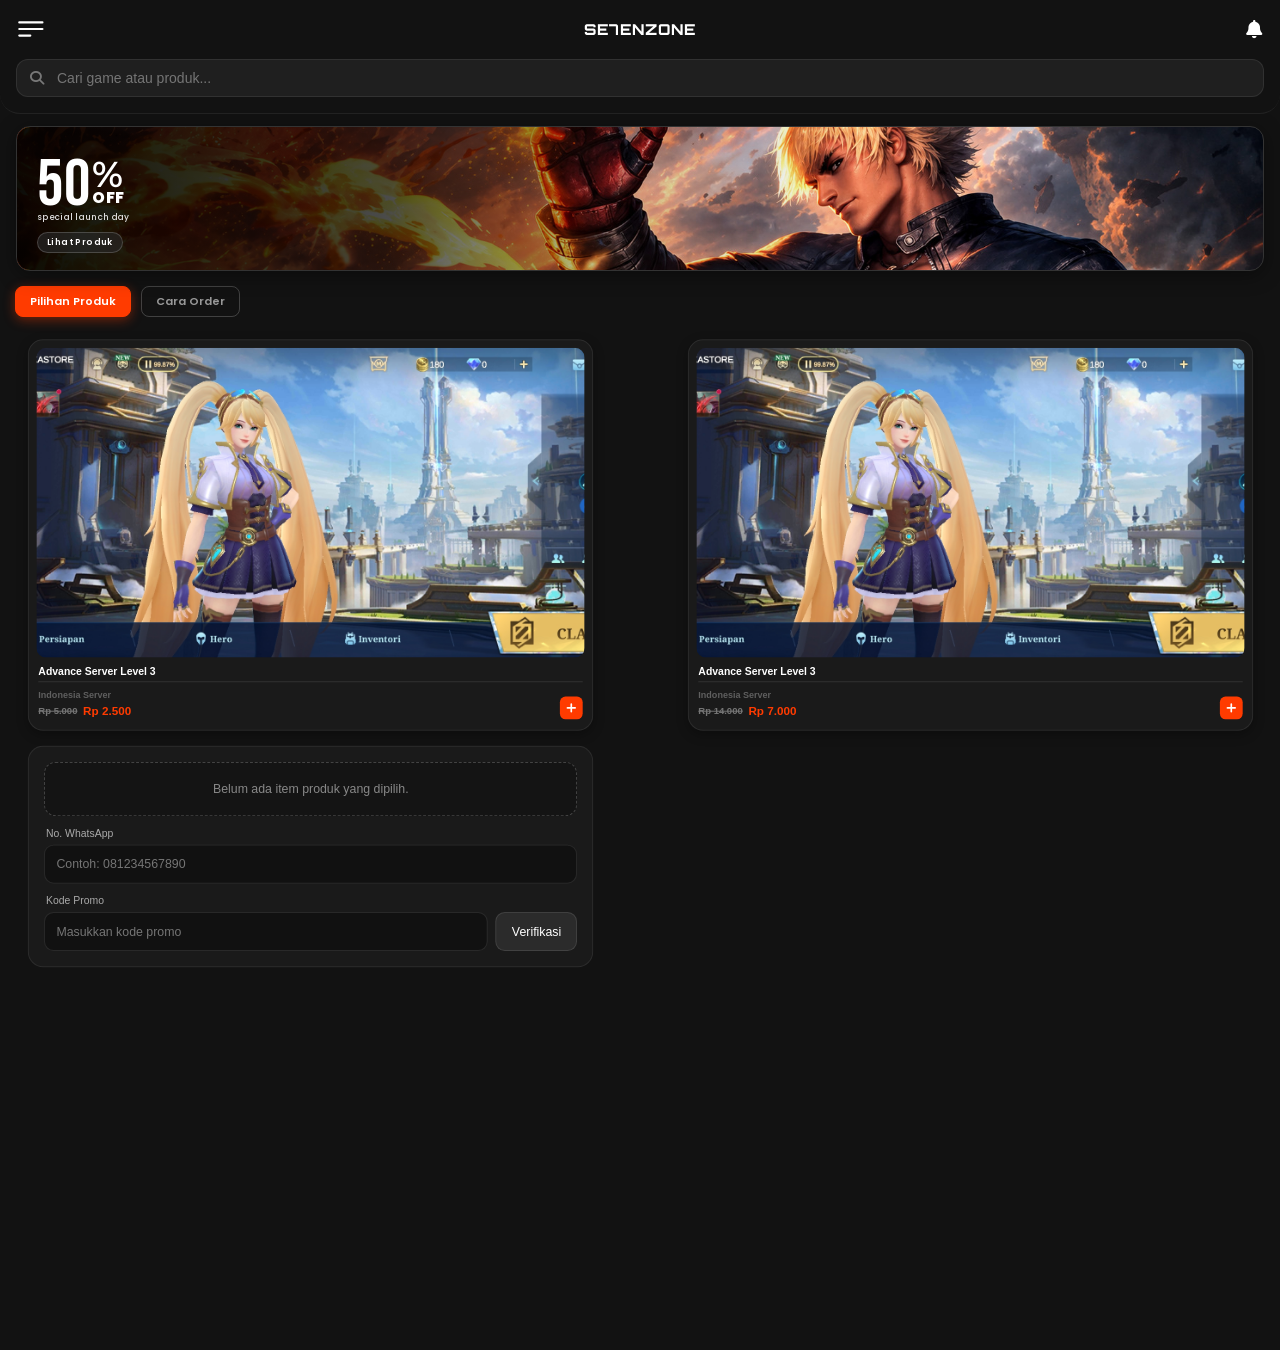
==== commit 62e67e89: "Update index.html" ====
--- a/index.html
+++ b/index.html
@@ -119,26 +119,27 @@
         </div>
     </div>
 
-            <!-- TEMPEL KARTU PEMBAYARAN DI SINI -->
-     <div class="product-single-container">
-         <div class="payment-card-container">
-            <div id="paymentProductSlot" class="payment-slot-empty">
-               <span>Belum ada item produk yang dipilih.</span>
+                    <!-- TEMPEL KARTU PEMBAYARAN DI SINI -->
+        <div class="product-single-container">
+            <div class="payment-card-container">
+                <div id="paymentProductSlot" class="payment-slot-empty">
+                    <span>Belum ada item produk yang dipilih.</span>
+                </div>
+                
+                <div class="whatsapp-input-container">
+                    <label for="whatsapp-number">No. WhatsApp</label>
+                    <input type="tel" id="whatsapp-number" placeholder="Contoh: 081234567890" />
+                </div>
+
+                <div class="promo-input-container">
+                    <label for="promo-code">Kode Promo</label>
+                    <div class="promo-flex-wrapper">
+                        <input type="text" id="promo-code" placeholder="Masukkan kode promo" />
+                        <button type="button" class="promo-btn">Verifikasi</button>
+                    </div>
+                </div>
             </div>
-             <div class="whatsapp-input-container">
-             <label for="whatsapp-number">No. WhatsApp</label>
-             <input type="tel" id="whatsapp-number" placeholder="Contoh: 081234567890" />
-             </div>
-             <div class="promo-input-container">
-             <label for="promo-code">Kode Promo</label>
-             <div class="promo-flex-wrapper">
-             <input type="text" id="promo-code" placeholder="Masukkan kode promo" />
-             <button type="button" class="promo-btn">Verifikasi</button>
-             </div>
-          </div>
-
-      </div>
-   </div>
+        </div>
     
     
 <div id="order-section" class="tab-content">
--- a/style.css
+++ b/style.css
@@ -761,3 +761,53 @@
     outline: none !important;
     border-color: #ff3b00 !important;
 }
+/* Gaya untuk Kolom Kode Promo & Tombol Verifikasi */
+.promo-input-container {
+    margin-top: 12px;
+}
+
+.promo-input-container label {
+    display: block;
+    font-size: 11px !important;
+    color: #aaaaaa !important;
+    margin-bottom: 6px !important;
+    padding-left: 2px !important;
+    font-family: -apple-system, BlinkMacSystemFont, "Segoe UI", Roboto, Helvetica, Arial, sans-serif !important;
+    font-style: normal !important;
+    font-weight: 525 !important;
+}
+
+.promo-flex-wrapper {
+    display: flex;
+    gap: 8px;
+}
+
+.promo-flex-wrapper input {
+    flex: 1;
+    padding: 12px !important;
+    background-color: #111111 !important;
+    border: 1px solid rgba(255, 255, 255, 0.1) !important;
+    border-radius: 10px !important;
+    color: #ffffff !important;
+    font-size: 13px !important;
+    box-sizing: border-box !important;
+    font-family: -apple-system, BlinkMacSystemFont, "Segoe UI", Roboto, Helvetica, Arial, sans-serif !important;
+}
+
+.promo-flex-wrapper input:focus {
+    outline: none !important;
+    border-color: #ff3b00 !important;
+}
+
+.promo-btn {
+    padding: 0 16px;
+    background-color: rgba(255, 255, 255, 0.08) !important;
+    border: 1px solid rgba(255, 255, 255, 0.1) !important;
+    border-radius: 10px !important;
+    color: #ffffff !important;
+    font-size: 13px !important;
+    font-weight: 500 !important;
+    font-family: -apple-system, BlinkMacSystemFont, "Segoe UI", Roboto, Helvetica, Arial, sans-serif !important;
+    cursor: pointer;
+    white-space: nowrap;
+}
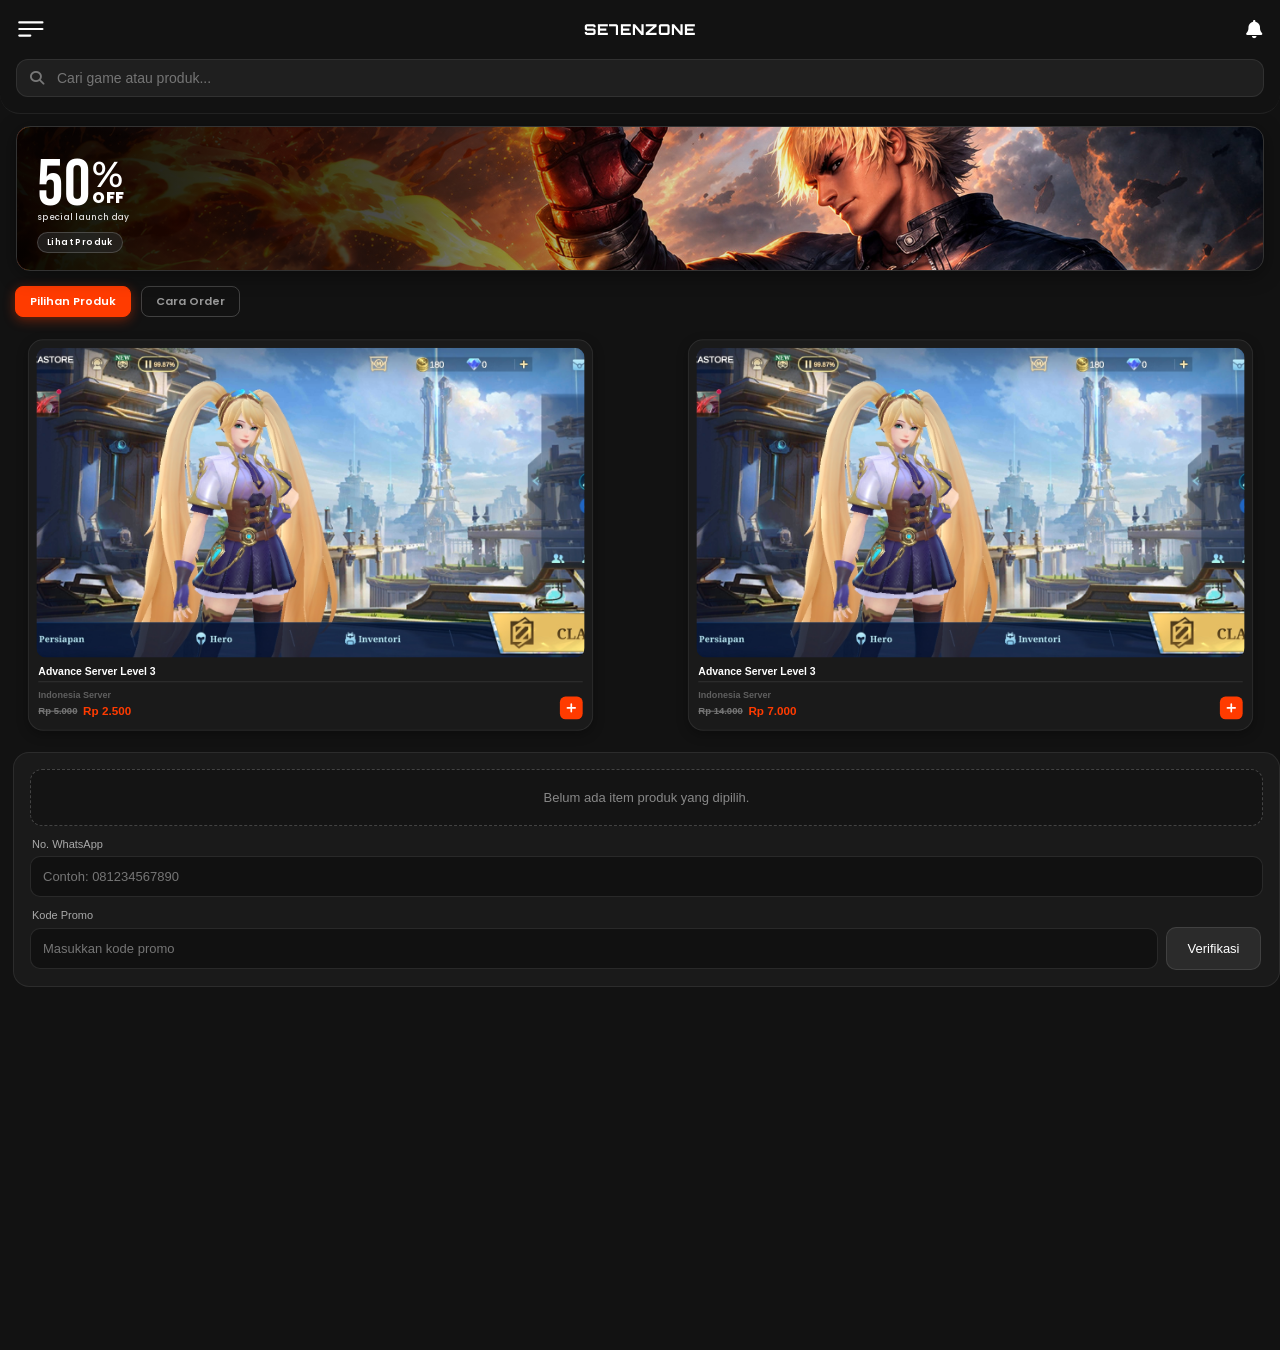
==== commit 5931c6fb: "Update index.html" ====
--- a/index.html
+++ b/index.html
@@ -24,7 +24,7 @@
             <span class="line line-3"></span>
         </button>
         
-        <!-- Judul Logo (opsional jika ingin ditaruh tengah, atau biarkan sesuai kode lama min) -->
+        <!-- Judul Logo -->
             <span style="font-family: 'Orbitron', sans-serif; font-weight: 800; font-size: 15px; color: #ffffff; letter-spacing: 1px;">SE7ENZONE</span>
         
         <!-- Ikon Lonceng Notifikasi Kustom -->
@@ -40,87 +40,87 @@
         </div>
     </header>
 
-        <!-- Bagian Banner Flash Sale Presisi Ala PixelLab -->
-        <section class="flash-sale-section">
-            <div class="flash-sale-banner">
-                <div class="flash-left-content">
-                    <div class="flash-sale-group">
-                        <!-- Angka 30 Besar di Kiri -->
-                        <span class="font-bebas">50</span>
-                        <!-- Kolom Kanan untuk % dan OFF yang bertumpuk -->
-                        <div class="flash-right-stack">
-                            <span class="font-lemonmilk">%</span>
-                            <span class="font-poppins-extrabold">OFF</span>
-                        </div>
+    <!-- Bagian Banner Flash Sale Presisi Ala PixelLab -->
+    <section class="flash-sale-section">
+        <div class="flash-sale-banner">
+            <div class="flash-left-content">
+                <div class="flash-sale-group">
+                    <!-- Angka 30 Besar di Kiri -->
+                    <span class="font-bebas">50</span>
+                    <!-- Kolom Kanan untuk % dan OFF yang bertumpuk -->
+                    <div class="flash-right-stack">
+                        <span class="font-lemonmilk">%</span>
+                        <span class="font-poppins-extrabold">OFF</span>
                     </div>
-                    <div class="flash-sale-subtitle">special launch day</div>
-                    <!-- Tombol Mungil Estetik Tanpa Panah -->
-                    <a href="#" class="flash-action-btn">Lihat Produk</a>
                 </div>
+                <div class="flash-sale-subtitle">special launch day</div>
+                <!-- Tombol Mungil Estetik Tanpa Panah -->
+                <a href="#" class="flash-action-btn">Lihat Produk</a>
             </div>
-        </section>
+        </div>
+    </section>
 
     <!-- Kumpulan Tombol Navigasi Kategori (Posisi di Kiri) -->
-<div class="store-nav-tabs">
-    <button class="nav-tab-btn active" onclick="switchTab(event, 'produk-section')">Pilihan Produk</button>
-    <button class="nav-tab-btn" onclick="switchTab(event, 'order-section')">Cara Order</button>
-</div>
+    <div class="store-nav-tabs">
+        <button class="nav-tab-btn active" onclick="switchTab(event, 'produk-section')">Pilihan Produk</button>
+        <button class="nav-tab-btn" onclick="switchTab(event, 'order-section')">Cara Order</button>
+    </div>
 
-<!-- Konten Tab Produk -->
-<div id="produk-section" class="tab-content active-content">
-    
-    <!-- CARD PRODUK 1 -->
-    <div class="product-single-container">
-        <div class="product-card">
-            <div class="product-img-wrapper">
-                <img src="produk_sbg.jpg" alt="Produk">
-            </div>
-            <div class="product-info">
-                <div class="product-title">Advance Server Level 3</div>
-                <div class="product-support-text">Indonesia Server</div>
-                <div class="product-bottom-row">
-                    <div class="product-price-wrapper">
-                        <span class="product-price-old">Rp 5.000</span>
-                        <span class="product-price-current">Rp 2.500</span>
+    <!-- Konten Tab Produk -->
+    <div id="produk-section" class="tab-content active-content">
+        
+        <!-- CARD PRODUK 1 -->
+        <div class="product-single-container">
+            <div class="product-card">
+                <div class="product-img-wrapper">
+                    <img src="produk_sbg.jpg" alt="Produk">
+                </div>
+                <div class="product-info">
+                    <div class="product-title">Advance Server Level 3</div>
+                    <div class="product-support-text">Indonesia Server</div>
+                    <div class="product-bottom-row">
+                        <div class="product-price-wrapper">
+                            <span class="product-price-old">Rp 5.000</span>
+                            <span class="product-price-current">Rp 2.500</span>
+                        </div>
+                        <button class="cart-btn">
+                            <svg style="width: 14px; height: 14px; stroke: #ffffff;" viewBox="0 0 24 24" fill="none" stroke-width="3" stroke-linecap="round" stroke-linejoin="round">
+                                <line x1="12" y1="5" x2="12" y2="19"></line>
+                                <line x1="5" y1="12" x2="19" y2="12"></line>
+                            </svg>
+                        </button>
                     </div>
-                    <button class="cart-btn">
-                        <svg style="width: 14px; height: 14px; stroke: #ffffff;" viewBox="0 0 24 24" fill="none" stroke-width="3" stroke-linecap="round" stroke-linejoin="round">
-                            <line x1="12" y1="5" x2="12" y2="19"></line>
-                            <line x1="5" y1="12" x2="19" y2="12"></line>
-                        </svg>
-                    </button>
                 </div>
             </div>
         </div>
-    </div>
 
-    <!-- CARD PRODUK 2 -->
-    <div class="product-single-container">
-        <div class="product-card">
-            <div class="product-img-wrapper">
-                <img src="produk_sbg.jpg" alt="Produk">
-            </div>
-            <div class="product-info">
-                <div class="product-title">Advance Server Level 3</div>
-                <div class="product-support-text">Indonesia Server</div>
-                <div class="product-bottom-row">
-                    <div class="product-price-wrapper">
-                        <span class="product-price-old">Rp 14.000</span>
-                        <span class="product-price-current">Rp 7.000</span>
+        <!-- CARD PRODUK 2 -->
+        <div class="product-single-container">
+            <div class="product-card">
+                <div class="product-img-wrapper">
+                    <img src="produk_sbg.jpg" alt="Produk">
+                </div>
+                <div class="product-info">
+                    <div class="product-title">Advance Server Level 3</div>
+                    <div class="product-support-text">Indonesia Server</div>
+                    <div class="product-bottom-row">
+                        <div class="product-price-wrapper">
+                            <span class="product-price-old">Rp 14.000</span>
+                            <span class="product-price-current">Rp 7.000</span>
+                        </div>
+                        <button class="cart-btn">
+                            <svg style="width: 14px; height: 14px; stroke: #ffffff;" viewBox="0 0 24 24" fill="none" stroke-width="3" stroke-linecap="round" stroke-linejoin="round">
+                                <line x1="12" y1="5" x2="12" y2="19"></line>
+                                <line x1="5" y1="12" x2="19" y2="12"></line>
+                            </svg>
+                        </button>
                     </div>
-                    <button class="cart-btn">
-                        <svg style="width: 14px; height: 14px; stroke: #ffffff;" viewBox="0 0 24 24" fill="none" stroke-width="3" stroke-linecap="round" stroke-linejoin="round">
-                            <line x1="12" y1="5" x2="12" y2="19"></line>
-                            <line x1="5" y1="12" x2="19" y2="12"></line>
-                        </svg>
-                    </button>
                 </div>
             </div>
         </div>
-    </div>
 
-                    <!-- TEMPEL KARTU PEMBAYARAN DI SINI -->
-        <div class="product-single-container">
+        <!-- KARTU PEMBAYARAN (Diberikan kelas khusus payment-full-row agar melebar penuh) -->
+        <div class="product-single-container payment-full-row">
             <div class="payment-card-container">
                 <div id="paymentProductSlot" class="payment-slot-empty">
                     <span>Belum ada item produk yang dipilih.</span>
@@ -140,18 +140,19 @@
                 </div>
             </div>
         </div>
+
+    </div> <!-- Penutup #produk-section yang benar -->
     
-    
-<div id="order-section" class="tab-content">
-    <!-- Masukkan panduan cara order atau FAQ Moonton di sini -->
-    <p style="color: #aaa; font-size: 12px; padding: 10px 0;">Panduan cara order dan login akun game...</p>
-</div>
+    <!-- Konten Tab Cara Order -->
+    <div id="order-section" class="tab-content">
+        <p style="color: #aaa; font-size: 12px; padding: 10px 0;">Panduan cara order dan login akun game...</p>
+    </div>
              
- <!-- BOTTOM SHEET KOSONGAN -->
+    <!-- BOTTOM SHEET KOSONGAN -->
     <div id="productBottomSheet" class="bottom-sheet">
-    <div class="bottom-sheet-content">
-        <div class="sheet-handle"></div>
-        
+        <div class="bottom-sheet-content">
+            <div class="sheet-handle"></div>
+            
             <!-- 1. Foto Utama Besar di Atas (Rasio 16:9) -->
             <div class="product-main-container">
                 <img id="sheetMainImg" src="" alt="Foto Utama" class="product-main-img">
@@ -160,7 +161,7 @@
             <!-- 2. Wadah Thumbnail Foto Kecil di Bawah -->
             <div id="sheetThumbnailsContainer" class="product-thumbs-container"></div>
 
-            <!-- 3. Wadah Teks Detail Produk (Judul, Harga, dan Ulasan) -->
+            <!-- 3. Wadah Teks Detail Produk -->
             <div class="sheet-details-container">
                 <span id="sheetProductCategory" class="sheet-category"></span>
                 <h3 id="sheetProductTitle" class="sheet-title"></h3>
@@ -176,15 +177,15 @@
                     </div>
                 </div>
         
-            <!-- Garis Pembatas -->
-            <div class="product-divider"></div>
+                <!-- Garis Pembatas -->
+                <div class="product-divider"></div>
 
-            <!-- Teks Deskripsi Produk -->
-            <div class="sheet-description-container">
-                <h4 class="sheet-desc-title">Deskripsi Produk</h4>
-                <p id="sheetDescription" class="sheet-desc-text"></p>
-            </div>
-                 <button id="sheetAddToCartBtn" class="sheet-add-btn">CHECKOUT</button>
+                <!-- Teks Deskripsi Produk -->
+                <div class="sheet-description-container">
+                    <h4 class="sheet-desc-title">Deskripsi Produk</h4>
+                    <p id="sheetDescription" class="sheet-desc-text"></p>
+                </div>
+                <button id="sheetAddToCartBtn" class="sheet-add-btn">CHECKOUT</button>
             </div>
         </div>
     </div>
@@ -192,3 +193,4 @@
     <script src="script.js"></script>
 </body>
 </html>
+
--- a/style.css
+++ b/style.css
@@ -697,23 +697,25 @@
 
 /* Gaya Card Form Pembayaran */
 .payment-card-container {
-    width: 100%;
-    margin: 0;
-    margin-right: 12px;
-    padding: 16px;
-    background-color: #1a1a1a;
-    border-radius: 16px;
-    border: 1px solid rgba(255, 255, 255, 0.08);
-    box-sizing: border-box;
-}
+    width: 100% !important;
+    margin: 0 !important;
+    padding: 16px !important;
+    background-color: #1a1a1a !important;
+    border-radius: 16px !important;
+    border: 1px solid rgba(255, 255, 255, 0.08) !important;
+    box-sizing: border-box !important;
+}
+
 /* Override agar card form pembayaran melebar penuh */
 #produk-section > .product-single-container:last-child {
     width: 100% !important;
     max-width: 100% !important;
     transform: none !important;
-    margin: 12px 16px 0 4px !important; /* <-- Tambahkan persis baris ini */
+    margin: 12px 0 0 0 !important;
+    padding: 0 !important;
     box-sizing: border-box !important;
 }
+
 /* Kotak Kosong Bergaris Putus-putus */
 .payment-slot-empty {
     width: 100%;
@@ -734,7 +736,7 @@
 
 .whatsapp-input-container label {
     display: block;
-    font-size: 11px !important; /* <-- Ukuran diperkecil dari 13px jadi 11px */
+    font-size: 11px !important;
     color: #aaaaaa !important;
     margin-bottom: 6px !important;
     padding-left: 2px !important;
@@ -752,7 +754,7 @@
     color: #ffffff !important;
     font-size: 13px !important;
     box-sizing: border-box !important;
-    font-family: -apple-system, BlinkMacSystemFont, "Segoe UI", Roboto, Helvetica, Arial, sans-serif !important; /* <-- Memaksa font standar di dalam kotak input */
+    font-family: -apple-system, BlinkMacSystemFont, "Segoe UI", Roboto, Helvetica, Arial, sans-serif !important;
     font-style: normal !important;
 }
 
@@ -761,9 +763,12 @@
     outline: none !important;
     border-color: #ff3b00 !important;
 }
+
 /* Gaya untuk Kolom Kode Promo & Tombol Verifikasi */
 .promo-input-container {
     margin-top: 12px;
+    width: 100% !important;
+    box-sizing: border-box !important;
 }
 
 .promo-input-container label {
@@ -779,11 +784,15 @@
 
 .promo-flex-wrapper {
     display: flex;
+    align-items: center;
     gap: 8px;
+    width: 100% !important;
+    box-sizing: border-box !important;
 }
 
 .promo-flex-wrapper input {
-    flex: 1;
+    width: calc(100% - 105px) !important;
+    flex: none !important;
     padding: 12px !important;
     background-color: #111111 !important;
     border: 1px solid rgba(255, 255, 255, 0.1) !important;
@@ -792,6 +801,7 @@
     font-size: 13px !important;
     box-sizing: border-box !important;
     font-family: -apple-system, BlinkMacSystemFont, "Segoe UI", Roboto, Helvetica, Arial, sans-serif !important;
+    font-style: normal !important;
 }
 
 .promo-flex-wrapper input:focus {
@@ -800,7 +810,13 @@
 }
 
 .promo-btn {
-    padding: 0 16px;
+    width: 95px !important;
+    flex: none !important;
+    height: 43px !important;
+    padding: 0 !important;
+    display: flex;
+    align-items: center;
+    justify-content: center;
     background-color: rgba(255, 255, 255, 0.08) !important;
     border: 1px solid rgba(255, 255, 255, 0.1) !important;
     border-radius: 10px !important;
@@ -810,4 +826,6 @@
     font-family: -apple-system, BlinkMacSystemFont, "Segoe UI", Roboto, Helvetica, Arial, sans-serif !important;
     cursor: pointer;
     white-space: nowrap;
-}
+    box-sizing: border-box !important;
+}
+
